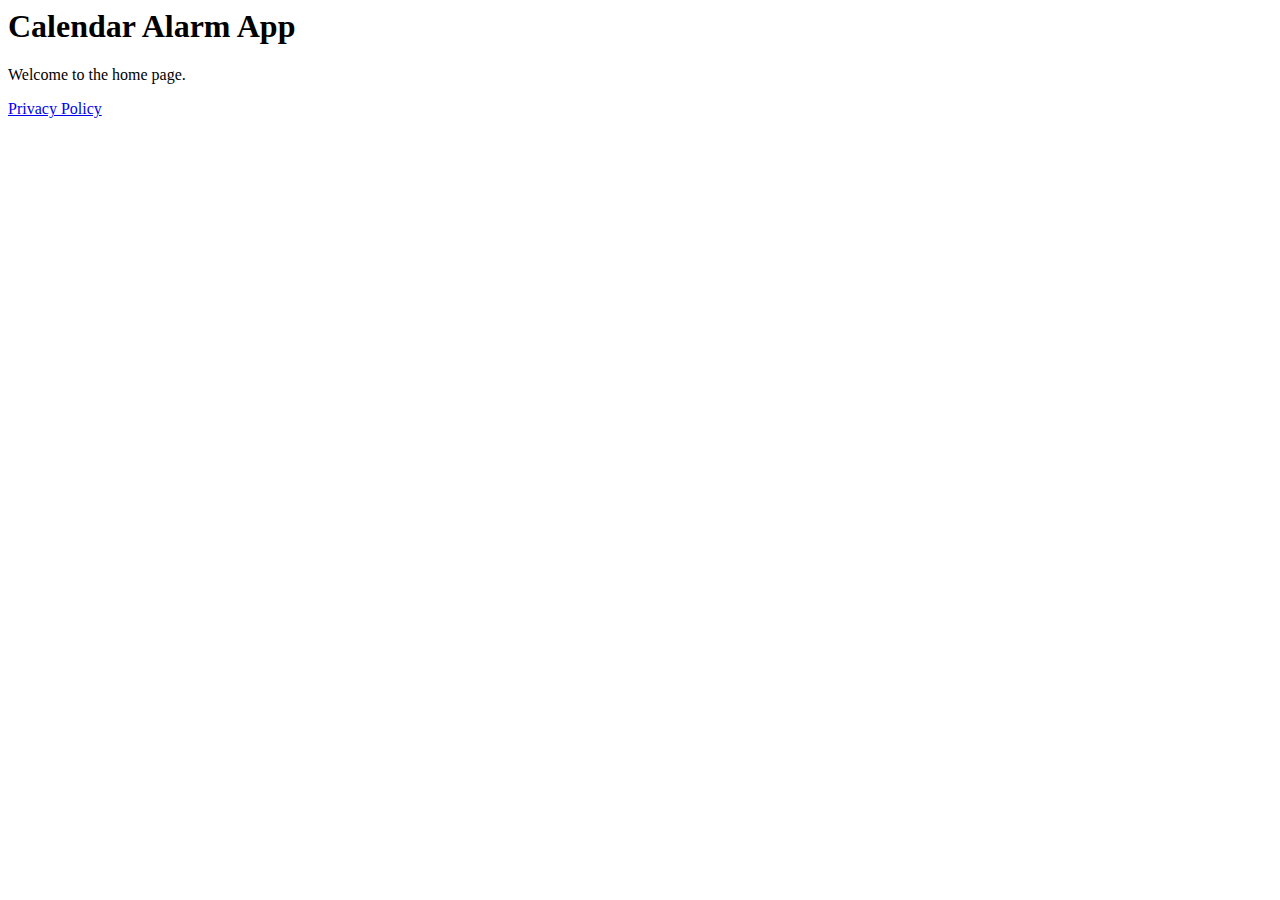
==== index.html @ 9f9a27d3 "feat: initial content" ====
<html>
<head>
    <title>Home</title>
</head>
<body>
    <header>
        <h1>Calendar Alarm App</h1>
    </header>
    <p>Welcome to the home page.</p>
    <footer>
        <a href="/privacy-policy.html">Privacy Policy</a>
    </footer>
</body>
</html>
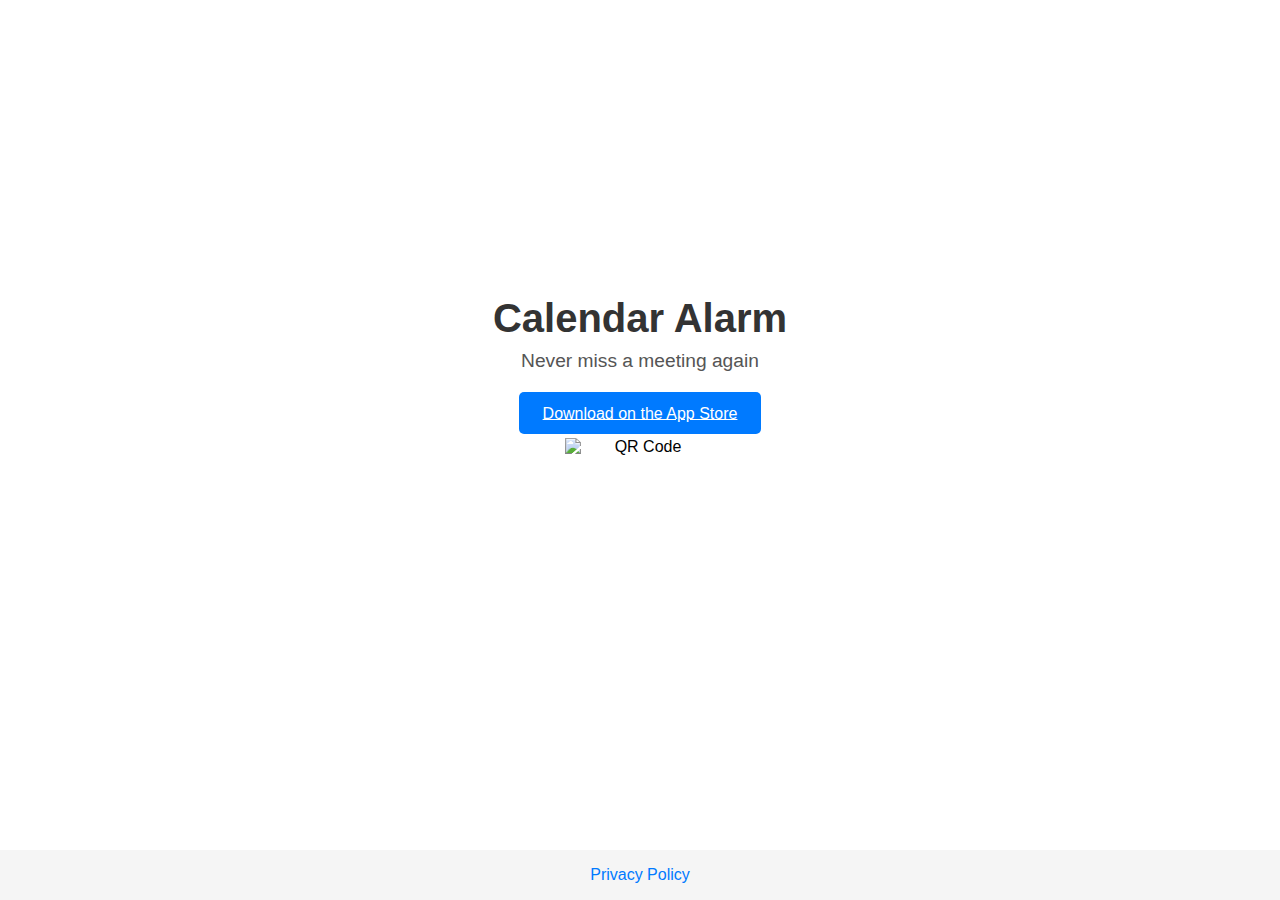
==== commit 156dada0: "chore: improve index" ====
--- a/index.html
+++ b/index.html
@@ -1,14 +1,32 @@
-<html>
+<!DOCTYPE html>
+<html lang="en">
 <head>
-    <title>Home</title>
+    <meta charset="UTF-8">
+    <meta name="viewport" content="width=device-width, initial-scale=1.0">
+    <meta name="description" content="Calendar Alarm - Never miss a meeting again.">
+    <meta name="keywords" content="Calendar Alarm, iOS App, Reminder App">
+    <meta name="author" content="Oleksa Siryi">
+    <title>Calendar Alarm</title>
+    <link rel="stylesheet" href="https://axelgreen.github.io/calendar-alarm-landing/styles.css">
+    <link rel="icon" type="image/png" href="https://axelgreen.github.io/calendar-alarm-landing/favicon.png" sizes="32x32">
+    <meta property="og:image" content="https://axelgreen.github.io/calendar-alarm-landing/logo.png">
+    <meta property="og:title" content="Calendar Alarm">
+    <meta property="og:description" content="Never miss a meeting again with Calendar Alarm.">
+    <meta property="og:url" content="https://axelgreen.github.io/calendar-alarm-landing">
 </head>
 <body>
-    <header>
-        <h1>Calendar Alarm App</h1>
-    </header>
-    <p>Welcome to the home page.</p>
-    <footer>
-        <a href="/privacy-policy.html">Privacy Policy</a>
-    </footer>
+<div class="container">
+    <h1>Calendar Alarm</h1>
+    <p>Never miss a meeting again</p>
+
+    <div class="app-links">
+        <a href="" class="app-store-button">Download on the App Store</a>
+        <img src="https://via.placeholder.com/150" alt="QR Code" class="qr-code">
+    </div>
+</div>
+
+<footer>
+    <a href="https://axelgreen.github.io/calendar-alarm-landing/privacy-policy.html">Privacy Policy</a>
+</footer>
 </body>
-</html>+</html>
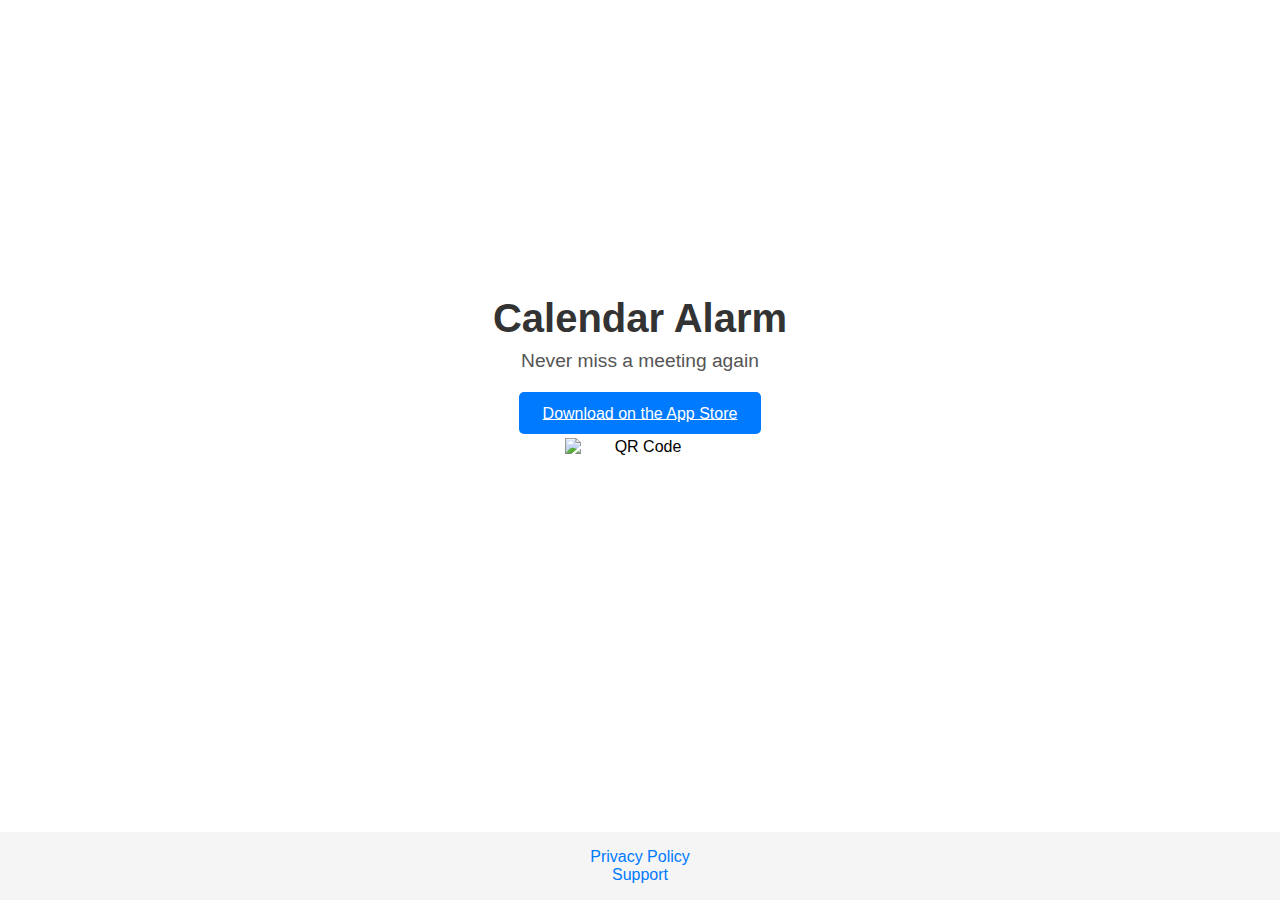
==== commit 1a05511e: "chore: add support link" ====
--- a/index.html
+++ b/index.html
@@ -27,6 +27,8 @@
 
 <footer>
     <a href="https://axelgreen.github.io/calendar-alarm-landing/privacy-policy.html">Privacy Policy</a>
+    <br>
+    <a href="mailto:oleksa.siryi+calendar_alarm_support@gmail.com">Support</a>
 </footer>
 </body>
 </html>
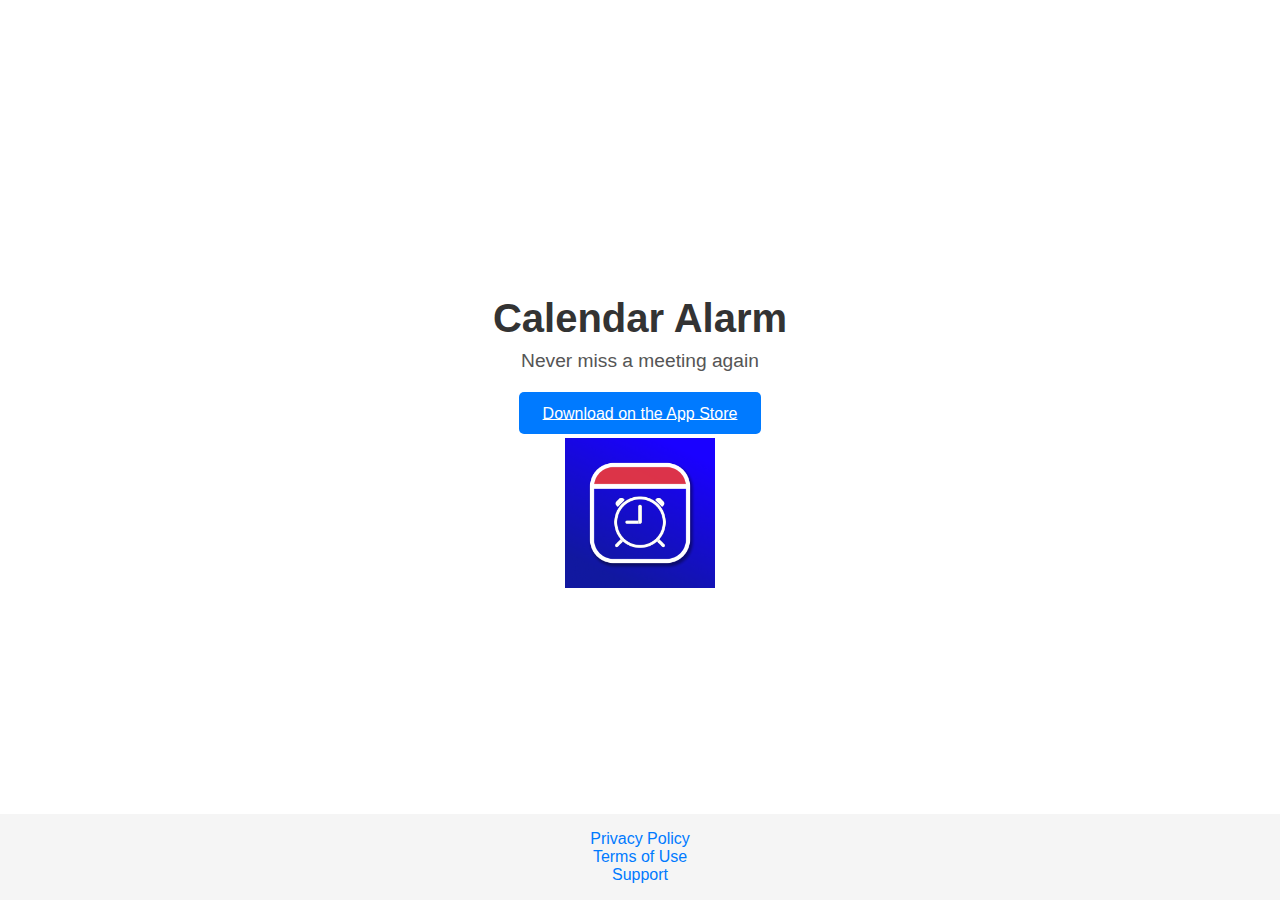
==== commit 1e75bd3d: "chore: update icons and logos" ====
--- a/index.html
+++ b/index.html
@@ -21,14 +21,16 @@
 
     <div class="app-links">
         <a href="" class="app-store-button">Download on the App Store</a>
-        <img src="https://via.placeholder.com/150" alt="QR Code" class="qr-code">
+        <img src="https://axelgreen.github.io/calendar-alarm-landing/logo.png" alt="QR Code" class="qr-code" style="width: 150px; height: 150px;">
     </div>
 </div>
 
 <footer>
     <a href="https://axelgreen.github.io/calendar-alarm-landing/privacy-policy.html">Privacy Policy</a>
     <br>
-    <a href="mailto:oleksa.siryi+calendar_alarm_support@gmail.com">Support</a>
+    <a href="https://axelgreen.github.io/calendar-alarm-landing/terms-of-use.html">Terms of Use</a>
+    <br>
+    <a href="mailto:calendar.alarm.app@gmail.com">Support</a>
 </footer>
 </body>
 </html>
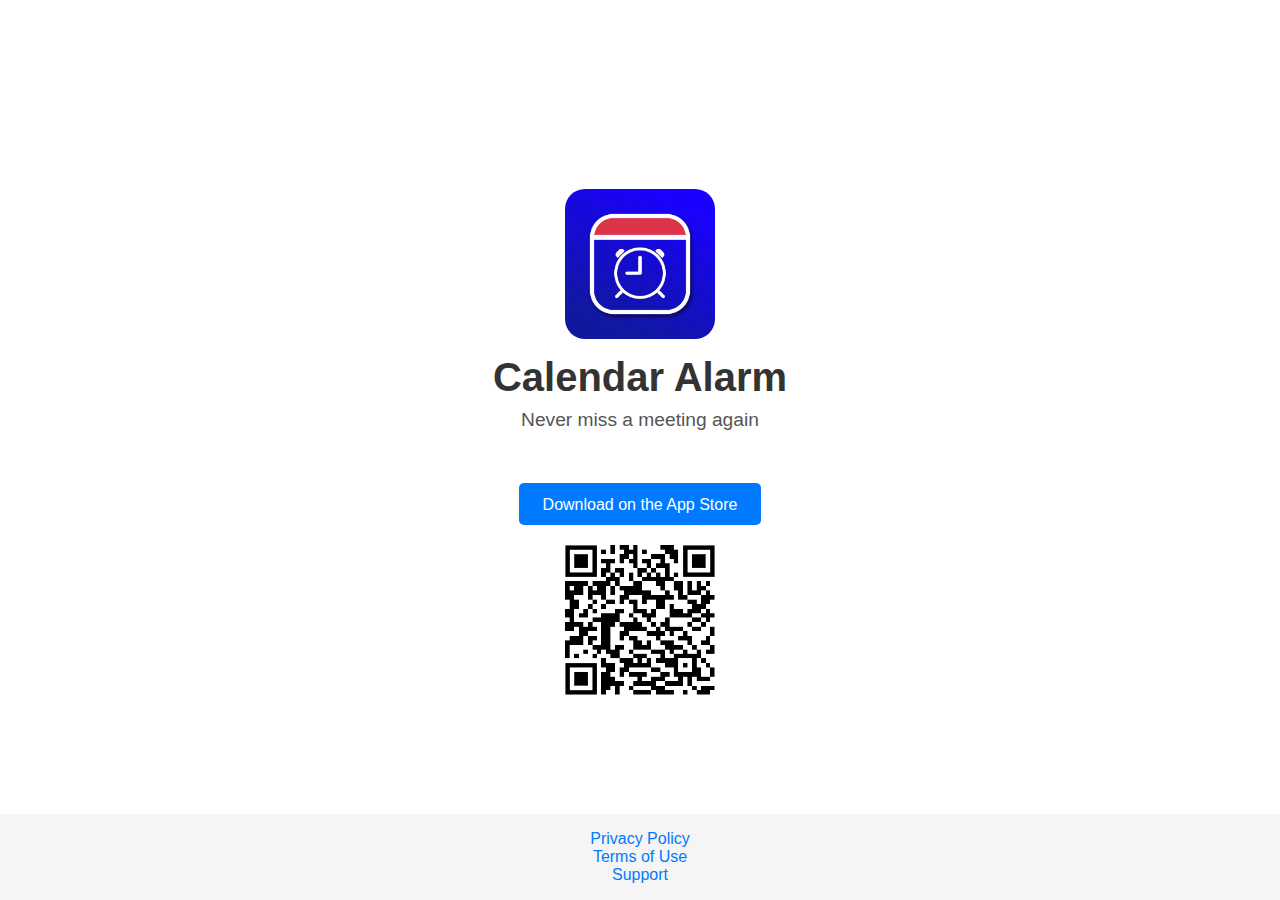
==== commit 1fd30964: "chore: add actual QR and move styles to index" ====
--- a/index.html
+++ b/index.html
@@ -7,21 +7,112 @@
     <meta name="keywords" content="Calendar Alarm, iOS App, Reminder App">
     <meta name="author" content="Oleksa Siryi">
     <title>Calendar Alarm</title>
-    <link rel="stylesheet" href="https://axelgreen.github.io/calendar-alarm-landing/styles.css">
     <link rel="icon" type="image/png" href="https://axelgreen.github.io/calendar-alarm-landing/favicon.png" sizes="32x32">
     <meta property="og:image" content="https://axelgreen.github.io/calendar-alarm-landing/logo.png">
     <meta property="og:title" content="Calendar Alarm">
     <meta property="og:description" content="Never miss a meeting again with Calendar Alarm.">
     <meta property="og:url" content="https://axelgreen.github.io/calendar-alarm-landing">
+
+    <style>
+        /* General reset and styling */
+        * {
+            margin: 0;
+            padding: 0;
+            box-sizing: border-box;
+            font-family: Arial, sans-serif;
+        }
+
+        body, html {
+            height: 100%;
+            display: flex;
+            flex-direction: column;
+            justify-content: space-between;
+        }
+
+        .container {
+            text-align: center;
+            margin-top: auto;
+            margin-bottom: auto;
+        }
+
+        /* Heading and tagline */
+        h1 {
+            font-size: 2.5em;
+            color: #333;
+        }
+
+        p {
+            margin-top: 0.5em;
+            font-size: 1.2em;
+            color: #555;
+        }
+
+        /* App Store Button and QR Code */
+        .app-links {
+            margin-top: 4em;
+        }
+
+        .logo {
+            display: block;
+            margin: 1em auto;
+            width: 150px;
+            height: 150px;
+            border-radius: 20px;
+        }
+
+        .app-store-button {
+            padding: 0.8em 1.5em;
+            font-size: 1em;
+            color: #fff;
+            background-color: #007aff;
+            border: none;
+            border-radius: 5px;
+            cursor: pointer;
+            margin-bottom: 1em;
+            text-decoration: none;
+        }
+
+        .app-store-button:hover {
+            background-color: #005bb5;
+        }
+
+        .qr-code {
+            display: block;
+            margin: 2em auto;
+            width: 150px;
+            height: 150px;
+        }
+
+        /* Footer with Privacy Policy Link */
+        footer {
+            width: 100%;
+            text-align: center;
+            padding: 1em;
+            background-color: #f5f5f5;
+            position: fixed;
+            bottom: 0;
+        }
+
+        footer a {
+            color: #007aff;
+            text-decoration: none;
+        }
+
+        footer a:hover {
+            text-decoration: underline;
+        }
+
+    </style>
 </head>
 <body>
 <div class="container">
+    <img src="https://axelgreen.github.io/calendar-alarm-landing/logo.png" alt="Logo" class="logo">
     <h1>Calendar Alarm</h1>
     <p>Never miss a meeting again</p>
 
     <div class="app-links">
         <a href="" class="app-store-button">Download on the App Store</a>
-        <img src="https://axelgreen.github.io/calendar-alarm-landing/logo.png" alt="QR Code" class="qr-code" style="width: 150px; height: 150px;">
+        <img src="https://axelgreen.github.io/calendar-alarm-landing/qr.png" alt="Logo" class="qr-code">
     </div>
 </div>
 
